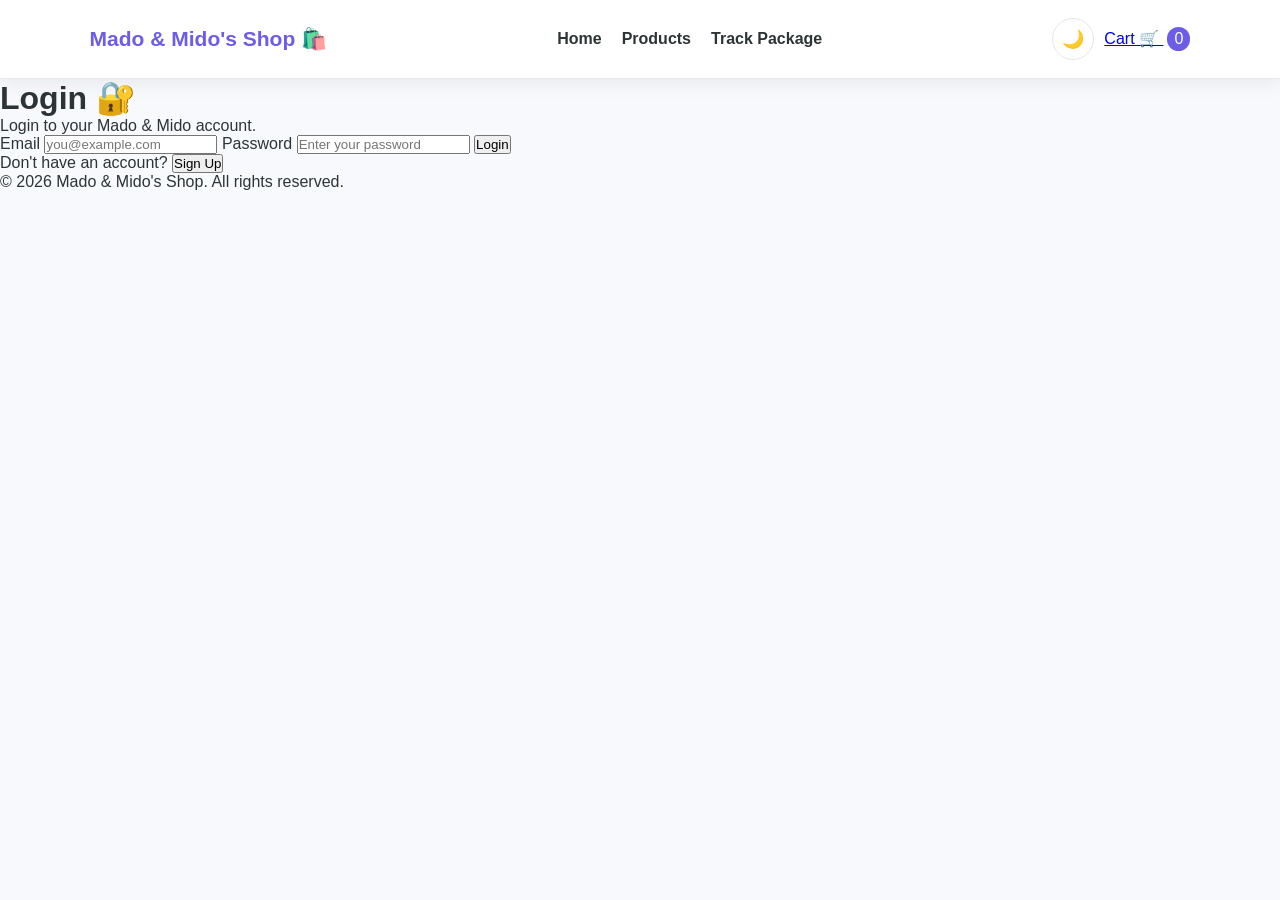
==== login.html @ 8385b4fd "e-commerce" ====
<!DOCTYPE html>
<html lang="en">
<head>
    <meta charset="UTF-8">
    <meta name="viewport" content="width=device-width, initial-scale=1.0">
    <title>Login - Mado & Mido's Shop</title>
    <link rel="stylesheet" href="style.css">
</head>

<body>

<header>
    <a href="index.html" class="logo">Mado & Mido's Shop 🛍️</a>

    <nav>
        <a href="index.html">Home</a>
        <a href="products.html">Products</a>
        <a href="track.html">Track Package</a>
    </nav>

    <div class="header-right">
        <button class="theme-btn" onclick="toggleTheme()" id="theme-toggle">🌙</button>

        <a href="cart.html" class="cart-button">
            Cart 🛒 <span id="cart-count">0</span>
        </a>
    </div>
</header>

<main class="login-page">

    <div class="login-card">

        <h1 id="auth-title">Login 🔐</h1>

        <p id="auth-subtitle">
            Login to your Mado & Mido account.
        </p>

        <div id="auth-message"></div>

        <label>Email</label>

        <input
            type="email"
            id="email-input"
            placeholder="you@example.com"
        >

        <label>Password</label>

        <input
            type="password"
            id="password-input"
            placeholder="Enter your password"
        >

        <button class="main-auth-btn" onclick="handleAuth()">
            Login
        </button>

        <p class="switch-auth">
            Don't have an account?
            <button onclick="toggleAuthMode()" id="switch-auth-btn">
                Sign Up
            </button>
        </p>

    </div>

</main>

<footer>
    <p>© 2026 Mado & Mido's Shop. All rights reserved.</p>
</footer>

<script src="script.js"></script>

</body>
</html>
---- style.css ----
/* ============================================================
   MADO & MIDO'S SHOP
   MAIN CSS
   ============================================================ */


* {
    margin: 0;
    padding: 0;
    box-sizing: border-box;
}


:root {

    --bg-color: #f8f9fd;

    --card-bg: #ffffff;

    --text-color: #2d3436;

    --text-muted: #636e72;

    --accent-color: #6c5ce7;

    --accent-hover: #5848d6;

    --border-color: #e4e7eb;

    --shadow-color: rgba(0, 0, 0, 0.07);

}


.dark-theme {

    --bg-color: #0f111a;

    --card-bg: #161925;

    --text-color: #f1f2f6;

    --text-muted: #b2bec3;

    --accent-color: #a29bfe;

    --accent-hover: #8f87ed;

    --border-color: #292d3d;

    --shadow-color: rgba(0, 0, 0, 0.4);

}


body {

    min-height: 100vh;

    background: var(--bg-color);

    color: var(--text-color);

    font-family:
        Arial,
        Helvetica,
        sans-serif;

    transition:
        background 0.3s,
        color 0.3s;

}


/* ============================================================
   HEADER
   ============================================================ */

header {

    display: flex;

    align-items: center;

    justify-content: space-between;

    gap: 20px;

    padding: 18px 7%;

    background: var(--card-bg);

    border-bottom:
        1px solid var(--border-color);

    box-shadow:
        0 4px 20px var(--shadow-color);

    position: sticky;

    top: 0;

    z-index: 1000;

}


.logo {

    color: var(--accent-color);

    font-size: 21px;

    font-weight: 800;

    text-decoration: none;

    white-space: nowrap;

}


nav {

    display: flex;

    gap: 20px;

}


nav a {

    color: var(--text-color);

    text-decoration: none;

    font-weight: 600;

}


nav a:hover,
nav a.active-link {

    color: var(--accent-color);

}


.header-right {

    display: flex;

    align-items: center;

    gap: 10px;

}


.theme-btn {

    width: 42px;

    height: 42px;

    border-radius: 50%;

    border:
        1px solid var(--border-color);

    background: var(--card-bg);

    color: var(--text-color);

    cursor: pointer;

    font-size: 18px;

}


.cart-icon {

    background: var(--text-color);

    color: var(--bg-color);

    padding: 10px 16px;

    border-radius: 25px;

    text-decoration: none;

    font-weight: 700;

}


#cart-count {

    display: inline-block;

    min-width: 22px;

    padding: 3px 7px;

    margin-left: 4px;

    border-radius: 20px;

    background: var(--accent-color);

    color: white;

    text-align: center;

}


/* ============================================================
   AUTH HEADER
   ============================================================ */

#auth-area {

    display: flex;

    align-items: center;

    gap: 8px;

}


.welcome-user {

    color: var(--text-color);

    font-weight: 600;

}


.login-header-btn,
.logout-btn {

    border: none;

    padding: 9px 14px;

    border-radius: 20px;

    background: var(--accent-color);

    color: white;

    font-weight: 700;

    cursor: pointer;

}


.logout-btn {

    background: #ff4757;

}


/* ============================================================
   HERO
   ============================================================ */

.hero {

    padding: 90px 20px;

    text-align: center;

    color: white;

    background:
        linear-gradient(
            135deg,
            #4834d4,
            #6c5ce7,
            #a29bfe
        );

    border-radius:
        0 0 45px 45px;

}


.hero h1 {

    font-size: 42px;

    margin-bottom: 12px;

}


.hero p {

    font-size: 18px;

    opacity: 0.95;

}


.small-hero {

    padding: 55px 20px;

}


.cta-btn {

    display: inline-block;

    margin-top: 25px;

    padding: 13px 25px;

    border-radius: 25px;

    background: white;

    color: #6c5ce7;

    text-decoration: none;

    font-weight: 800;

}


/* ============================================================
   HOME
   ============================================================ */

.home-section {

    padding: 55px 8%;

    text-align: center;

}


.home-section h2 {

    margin-bottom: 30px;

    font-size: 30px;

}


.feature-grid {

    display: grid;

    grid-template-columns:
        repeat(
            auto-fit,
            minmax(220px, 1fr)
        );

    gap: 25px;

}


.feature-card {

    padding: 30px;

    background: var(--card-bg);

    border:
        1px solid var(--border-color);

    border-radius: 20px;

    box-shadow:
        0 8px 25px var(--shadow-color);

}


.feature-card > div {

    font-size: 40px;

    margin-bottom: 12px;

}


.feature-card h3 {

    margin-bottom: 10px;

}


.feature-card p {

    color: var(--text-muted);

}


/* ============================================================
   PRODUCTS
   ============================================================ */

.products-page {

    padding: 40px 7%;

}


.category-menu {

    display: flex;

    justify-content: center;

    flex-wrap: wrap;

    gap: 10px;

    margin-bottom: 30px;

}


.cat-btn {

    padding: 10px 20px;

    border-radius: 25px;

    border:
        1px solid var(--border-color);

    background: var(--card-bg);

    color: var(--text-color);

    cursor: pointer;

    font-weight: 700;

}


.cat-btn:hover,
.cat-btn.active {

    background: var(--accent-color);

    color: white;

    border-color: var(--accent-color);

}


.products-grid {

    display: grid;

    grid-template-columns:
        repeat(
            auto-fit,
            minmax(240px, 1fr)
        );

    gap: 25px;

}


.product-card {

    display: flex;

    flex-direction: column;

    justify-content: space-between;

    padding: 18px;

    background: var(--card-bg);

    border:
        1px solid var(--border-color);

    border-radius: 20px;

    box-shadow:
        0 7px 25px var(--shadow-color);

    transition:
        transform 0.2s,
        box-shadow 0.2s;

}


.product-card:hover {

    transform: translateY(-7px);

    box-shadow:
        0 15px 35px var(--shadow-color);

}


.product-image-wrapper {

    width: 100%;

    height: 220px;

    overflow: hidden;

    border-radius: 15px;

    background: #eeeeee;

    margin-bottom: 15px;

}


.product-image-wrapper img {

    width: 100%;

    height: 100%;

    object-fit: cover;

}


.product-category {

    display: inline-block;

    margin-bottom: 8px;

    color: var(--accent-color);

    font-size: 12px;

    font-weight: 800;

    text-transform: uppercase;

}


.product-info h3 {

    min-height: 48px;

    margin-bottom: 10px;

    font-size: 17px;

}


.product-price {

    margin-bottom: 15px;

    color: var(--accent-color);

    font-size: 20px;

    font-weight: 800;

}


.add-btn {

    width: 100%;

    padding: 12px;

    border: none;

    border-radius: 10px;

    background: var(--text-color);

    color: var(--bg-color);

    cursor: pointer;

    font-weight: 800;

}


.add-btn:hover {

    background: var(--accent-color);

    color: white;

}


/* ============================================================
   CART
   ============================================================ */

.cart-page {

    display: grid;

    grid-template-columns:
        minmax(0, 2fr)
        minmax(300px, 1fr);

    gap: 30px;

    padding: 45px 7%;

}


.cart-products h1 {

    margin-bottom: 25px;

}


.cart-items {

    display: flex;

    flex-direction: column;

    gap: 12px;

}


.cart-row {

    display: flex;

    align-items: center;

    justify-content: space-between;

    gap: 15px;

    padding: 15px;

    background: var(--card-bg);

    border:
        1px solid var(--border-color);

    border-radius: 15px;

}


.cart-item-info {

    display: flex;

    align-items: center;

    gap: 15px;

    flex: 1;

}


.cart-item-image {

    width: 70px;

    height: 70px;

    overflow: hidden;

    border-radius: 10px;

    background: #eee;

    flex-shrink: 0;

}


.cart-item-image img {

    width: 100%;

    height: 100%;

    object-fit: cover;

}


.cart-item-info h3 {

    font-size: 15px;

    margin-bottom: 5px;

}


.cart-item-info p {

    color: var(--accent-color);

    font-weight: 700;

}


.quantity-controls {

    display: flex;

    align-items: center;

    gap: 10px;

}


.quantity-controls button {

    width: 30px;

    height: 30px;

    border-radius: 50%;

    border:
        1px solid var(--border-color);

    background: var(--bg-color);

    color: var(--text-color);

    cursor: pointer;

    font-weight: 900;

}


.remove-btn {

    border: none;

    background: transparent;

    color: #ff4757;

    cursor: pointer;

    font-weight: 700;

}


.clear-cart-btn {

    margin-top: 20px;

    padding: 11px 18px;

    border:
        1px solid #ff4757;

    border-radius: 10px;

    background: transparent;

    color: #ff4757;

    cursor: pointer;

    font-weight: 700;

}


/* ============================================================
   EMPTY CART
   ============================================================ */

.empty-cart {

    padding: 50px 20px;

    text-align: center;

    background: var(--card-bg);

    border:
        1px solid var(--border-color);

    border-radius: 20px;

}


.empty-cart > div {

    font-size: 55px;

    margin-bottom: 10px;

}


.empty-cart p {

    margin: 10px 0 20px;

    color: var(--text-muted);

}


.empty-cart a {

    display: inline-block;

    padding: 10px 18px;

    border-radius: 10px;

    background: var(--accent-color);

    color: white;

    text-decoration: none;

    font-weight: 700;

}


/* ============================================================
   ORDER SUMMARY
   ============================================================ */

.order-summary {

    height: fit-content;

    padding: 25px;

    background: var(--card-bg);

    border:
        1px solid var(--border-color);

    border-radius: 20px;

    box-shadow:
        0 8px 25px var(--shadow-color);

}


.order-summary h2 {

    margin-bottom: 20px;

}


.delivery-section,
.coupon-section {

    margin-bottom: 22px;

}


.delivery-section label,
.coupon-section label {

    display: block;

    margin-bottom: 8px;

    color: var(--text-muted);

    font-size: 13px;

    font-weight: 700;

}


.delivery-buttons {

    display: flex;

    gap: 8px;

}


.delivery-buttons button {

    flex: 1;

    padding: 10px;

    border: none;

    border-radius: 10px;

    background: var(--accent-color);

    color: white;

    cursor: pointer;

    font-weight: 700;

}


.delivery-buttons button:last-child {

    background: var(--bg-color);

    color: var(--text-color);

    border:
        1px solid var(--border-color);

}


.coupon-row {

    display: flex;

    gap: 7px;

}


.coupon-row input {

    flex: 1;

    min-width: 0;

    padding: 11px;

    border:
        1px solid var(--border-color);

    border-radius: 9px;

    background: var(--bg-color);

    color: var(--text-color);

}


.coupon-row button {

    padding: 11px 15px;

    border: none;

    border-radius: 9px;

    background: var(--text-color);

    color: var(--bg-color);

    cursor: pointer;

    font-weight: 700;

}


#coupon-message {

    min-height: 18px;

    margin-top: 6px;

    font-size: 12px;

    font-weight: 700;

}


.summary-row {

    display: flex;

    justify-content: space-between;

    margin-bottom: 11px;

}


.discount-row {

    display: none;

    color: #2ecc71;

}


.summary-total {

    display: flex;

    justify-content: space-between;

    margin-top: 15px;

    padding-top: 15px;

    border-top:
        1px solid var(--border-color);

    color: var(--accent-color);

    font-size: 20px;

    font-weight: 900;

}


.checkout-btn {

    width: 100%;

    margin-top: 20px;

    padding: 14px;

    border: none;

    border-radius: 11px;

    background: var(--accent-color);

    color: white;

    cursor: pointer;

    font-size: 15px;

    font-weight: 800;

}


.checkout-btn:hover {

    background: var(--accent-hover);

}


/* ============================================================
   LOGIN SCREEN
   ============================================================ */

#auth-screen {

    position: fixed;

    inset: 0;

    z-index: 99999;

    display: flex;

    align-items: center;

    justify-content: center;

    padding: 20px;

    overflow-y: auto;

    background:
        linear-gradient(
            135deg,
            rgba(72, 52, 212, 0.98),
            rgba(108, 92, 231, 0.98)
        );

}


.auth-box {

    width: 100%;

    max-width: 430px;

    padding: 35px;

    border-radius: 25px;

    background: var(--card-bg);

    color: var(--text-color);

    text-align: center;

    box-shadow:
        0 30px 80px rgba(0, 0, 0, 0.35);

}


.auth-logo {

    font-size: 50px;

    margin-bottom: 5px;

}


.auth-box h1 {

    margin-bottom: 8px;

    color: var(--accent-color);

}


.auth-subtitle {

    margin-bottom: 25px;

    color: var(--text-muted);

}


.auth-box h2 {

    margin-bottom: 18px;

}


.auth-box input {

    width: 100%;

    margin-bottom: 11px;

    padding: 13px;

    border:
        1px solid var(--border-color);

    border-radius: 10px;

    outline: none;

    background: var(--bg-color);

    color: var(--text-color);

    font-size: 14px;

}


.auth-box input:focus {

    border-color: var(--accent-color);

}


.auth-box button:not(.text-button) {

    width: 100%;

    padding: 13px;

    border: none;

    border-radius: 10px;

    background: var(--accent-color);

    color: white;

    cursor: pointer;

    font-weight: 800;

}


.auth-message {

    min-height: 20px;

    margin-top: 9px;

    font-size: 13px;

    font-weight: 700;

}


.auth-switch {

    margin-top: 16px;

    color: var(--text-muted);

    font-size: 14px;

}


.text-button {

    width: auto !important;

    padding: 0 !important;

    background: transparent !important;

    color: var(--accent-color) !important;

    font-weight: 800 !important;

}


.guest-section {

    margin-top: 25px;

}


.guest-line {

    display: flex;

    align-items: center;

    gap: 10px;

    margin-bottom: 15px;

    color: var(--text-muted);

}


.guest-line::before,
.guest-line::after {

    content: "";

    flex: 1;

    height: 1px;

    background: var(--border-color);

}


.guest-button {

    background: transparent !important;

    color: var(--text-color) !important;

    border:
        1px solid var(--border-color) !important;

}


.guest-button:hover {

    background: var(--bg-color) !important;

}


.guest-section p {

    margin-top: 10px;

    color: var(--text-muted);

    font-size: 11px;

}


/* ============================================================
   TRACK PACKAGE
   ============================================================ */

.tracking-page {

    max-width: 800px;

    margin: auto;

    padding: 60px 20px;

}


.tracking-card {

    padding: 35px;

    background: var(--card-bg);

    border:
        1px solid var(--border-color);

    border-radius: 20px;

    box-shadow:
        0 10px 30px var(--shadow-color);

}


.tracking-card h1 {

    margin-bottom: 10px;

}


.tracking-card > p {

    margin-bottom: 25px;

    color: var(--text-muted);

}


.tracking-input-row {

    display: flex;

    gap: 10px;

}


.tracking-input-row input {

    flex: 1;

    padding: 13px;

    border:
        1px solid var(--border-color);

    border-radius: 10px;

    background: var(--bg-color);

    color: var(--text-color);

}


.tracking-input-row button {

    padding: 13px 20px;

    border: none;

    border-radius: 10px;

    background: var(--accent-color);

    color: white;

    cursor: pointer;

    font-weight: 800;

}


.tracking-result {

    margin-top: 25px;

}


.tracking-status {

    padding: 25px;

    border-radius: 15px;

    background: var(--bg-color);

}


.status-badge {

    display: inline-block;

    margin: 10px 0;

    padding: 7px 13px;

    border-radius: 20px;

    background: var(--accent-color);

    color: white;

    font-weight: 800;

}


/* ============================================================
   MOBILE
   ============================================================ */

@media (max-width: 900px) {

    header {

        flex-wrap: wrap;

    }


    nav {

        order: 3;

        width: 100%;

        justify-content: center;

    }


    .cart-page {

        grid-template-columns: 1fr;

    }

}


@media (max-width: 600px) {

    .logo {

        font-size: 17px;

    }


    .header-right {

        width: 100%;

        justify-content: center;

    }


    .hero h1 {

        font-size: 30px;

    }


    .cart-row {

        flex-wrap: wrap;

    }


    .cart-item-info {

        width: 100%;

    }


    .auth-box {

        padding: 25px 20px;

    }


    .tracking-input-row {

        flex-direction: column;

    }

}
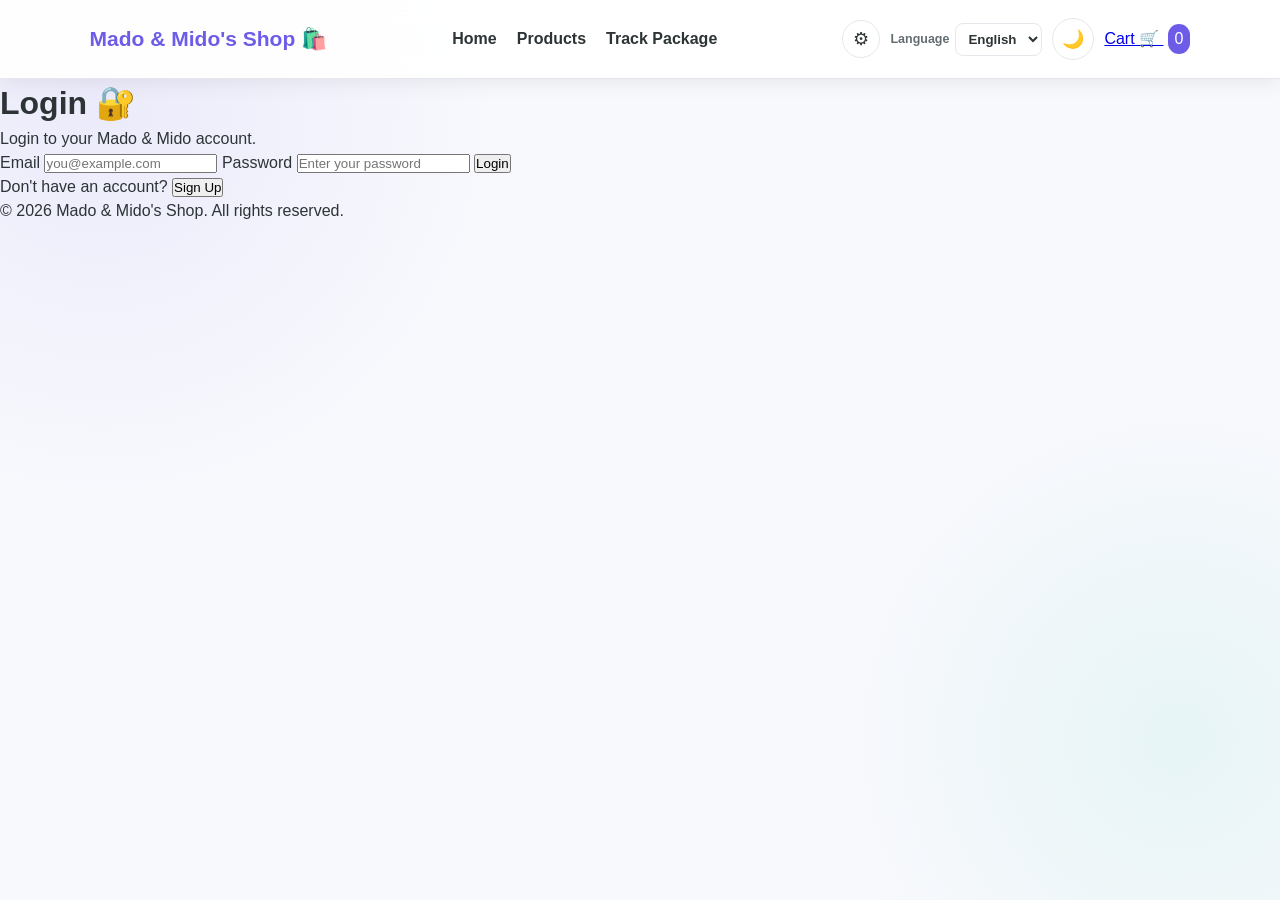
==== commit 6f68aeb8: "Update shop inventory and review controls" ====
--- a/login.html
+++ b/login.html
@@ -1,4 +1,5 @@
 <!DOCTYPE html>
+
 <html lang="en">
 <head>
     <meta charset="UTF-8">
--- a/style.css
+++ b/style.css
@@ -70,6 +70,8 @@
         background 0.3s,
         color 0.3s;
 
+    line-height: 1.5;
+
 }
 
 
@@ -157,6 +159,140 @@
 
     gap: 10px;
 
+}
+
+.language-control {
+    display: inline-flex;
+    align-items: center;
+    gap: 6px;
+    color: var(--text-muted);
+    font-size: 0.78rem;
+    font-weight: 700;
+}
+
+.language-control select,
+.review-avatar-select {
+    border: 1px solid var(--border-color);
+    border-radius: 8px;
+    padding: 7px 8px;
+    background: var(--card-bg);
+    color: var(--text-color);
+    font-weight: 700;
+}
+
+.profile-settings-btn {
+    width: 38px;
+    height: 38px;
+    border: 1px solid var(--border-color);
+    border-radius: 50%;
+    background: var(--card-bg);
+    color: var(--text-color);
+    cursor: pointer;
+    font-size: 1.1rem;
+}
+
+.profile-photo-picker {
+    position: fixed;
+    inset: 0;
+    z-index: 2100;
+    display: flex;
+    align-items: flex-start;
+    justify-content: flex-end;
+    padding: 82px 7% 24px;
+    background: rgba(15, 23, 42, 0.25);
+}
+
+.profile-photo-picker-card {
+    position: relative;
+    width: min(360px, 100%);
+    padding: 22px;
+    border: 1px solid var(--border-color);
+    border-radius: 16px;
+    background: var(--card-bg);
+    box-shadow: 0 18px 50px var(--shadow-color);
+}
+
+.profile-photo-picker-card h3 {
+    margin-bottom: 16px;
+}
+
+.profile-photo-close {
+
+    .product-card-stock {
+        margin: 6px 0 12px;
+        color: #168a55;
+        font-size: 0.86rem;
+        font-weight: 800;
+    }
+
+    .product-card-stock.sold-out {
+        color: #c0392b;
+    }
+    position: absolute;
+    top: 10px;
+    right: 12px;
+    border: none;
+    background: transparent;
+    color: var(--text-color);
+    cursor: pointer;
+    font-size: 1.4rem;
+}
+
+.profile-photo-options {
+    display: grid;
+    grid-template-columns: repeat(4, 1fr);
+    gap: 10px;
+}
+
+.profile-photo-option {
+    display: flex;
+    flex-direction: column;
+    align-items: center;
+    gap: 6px;
+    border: 2px solid transparent;
+    border-radius: 10px;
+    padding: 8px 4px;
+    background: var(--bg-color);
+    color: var(--text-color);
+    cursor: pointer;
+    font-weight: 700;
+}
+
+.profile-photo-option.selected {
+    border-color: var(--accent-color);
+}
+
+.profile-photo-option img {
+    width: 54px;
+    height: 54px;
+    border-radius: 50%;
+    object-fit: cover;
+}
+
+.shop-notification {
+    position: fixed;
+    right: 24px;
+    bottom: 24px;
+    z-index: 2000;
+    max-width: min(420px, calc(100vw - 32px));
+    padding: 16px 18px;
+    border: 1px solid rgba(39, 174, 96, 0.45);
+    border-radius: 12px;
+    background: #eafaf1;
+    color: #176b42;
+    box-shadow: 0 12px 30px var(--shadow-color);
+    font-weight: 800;
+    transition: opacity 0.3s ease, transform 0.3s ease;
+}
+
+.shop-notification.is-hidden {
+    opacity: 0;
+    transform: translateY(10px);
+}
+
+.arabic-language .shop-notification {
+    right: auto;
+    left: 24px;
 }
 
 
@@ -294,6 +430,8 @@
     border-radius:
         0 0 45px 45px;
 
+    box-shadow: 0 18px 45px rgba(72, 52, 212, 0.2);
+
 }
 
 
@@ -339,6 +477,19 @@
     text-decoration: none;
 
     font-weight: 800;
+
+    box-shadow: 0 8px 20px rgba(0, 0, 0, 0.14);
+
+    transition: transform 0.2s, box-shadow 0.2s;
+
+}
+
+
+.cta-btn:hover {
+
+    transform: translateY(-3px);
+
+    box-shadow: 0 12px 25px rgba(0, 0, 0, 0.2);
 
 }
 
@@ -394,6 +545,17 @@
     box-shadow:
         0 8px 25px var(--shadow-color);
 
+    transition: transform 0.2s, border-color 0.2s;
+
+}
+
+
+.feature-card:hover {
+
+    transform: translateY(-5px);
+
+    border-color: var(--accent-color);
+
 }
 
 
@@ -517,6 +679,8 @@
         transform 0.2s,
         box-shadow 0.2s;
 
+    overflow: hidden;
+
 }
 
 
@@ -628,6 +792,491 @@
 
 }
 
+
+/* ============================================================
+   PRODUCT DETAIL PAGE
+   ============================================================ */
+
+.product-page-shell {
+    padding: 40px 7%;
+}
+
+.product-detail-shell {
+    display: flex;
+    flex-direction: column;
+    gap: 32px;
+    max-width: 1200px;
+    margin: 0 auto;
+}
+
+.product-detail-header {
+    display: flex;
+    justify-content: flex-start;
+}
+
+.product-detail-content {
+    display: grid;
+    grid-template-columns: 1.1fr 1fr;
+    gap: 30px;
+    padding: 28px;
+    background: var(--card-bg);
+    border: 1px solid var(--border-color);
+    border-radius: 25px;
+    box-shadow: 0 10px 30px var(--shadow-color);
+}
+
+.product-gallery {
+    display: flex;
+    flex-direction: column;
+    gap: 16px;
+}
+
+.product-gallery img {
+    width: 100%;
+    height: 420px;
+    object-fit: cover;
+    border-radius: 18px;
+    background: #eee;
+}
+
+.product-gallery-thumbs {
+    display: grid;
+    grid-template-columns: repeat(auto-fit, minmax(80px, 1fr));
+    gap: 10px;
+}
+
+.thumb-btn {
+    border: 2px solid transparent;
+    border-radius: 12px;
+    overflow: hidden;
+    background: transparent;
+    padding: 0;
+    cursor: pointer;
+}
+
+    .qty-picker button:disabled,
+    .qty-picker input:disabled,
+    .add-btn:disabled {
+        cursor: not-allowed;
+        opacity: 0.55;
+    }
+
+.thumb-btn.active {
+    border-color: var(--accent-color);
+}
+
+.thumb-btn img {
+    width: 100%;
+    height: 80px;
+    object-fit: cover;
+    display: block;
+}
+
+.product-detail-info {
+    display: flex;
+    flex-direction: column;
+    justify-content: center;
+}
+
+.product-category-label {
+    display: inline-block;
+    width: fit-content;
+    margin-bottom: 12px;
+    padding: 6px 10px;
+    border-radius: 999px;
+    background: rgba(108, 92, 231, 0.12);
+    color: var(--accent-color);
+    font-size: 12px;
+    font-weight: 800;
+    text-transform: uppercase;
+    letter-spacing: 0.04em;
+}
+
+.product-detail-info h1 {
+    font-size: clamp(2rem, 4vw, 3rem);
+    margin-bottom: 12px;
+}
+
+.product-rating-row {
+    display: flex;
+    align-items: center;
+    gap: 10px;
+    margin-bottom: 12px;
+    color: var(--text-muted);
+    font-weight: 700;
+}
+
+.stars {
+    color: #f4b400;
+    letter-spacing: 0.1em;
+    font-size: 1.2rem;
+}
+
+.product-detail-price {
+    font-size: 2rem;
+    font-weight: 900;
+    color: var(--accent-color);
+    margin-bottom: 14px;
+}
+
+.product-description {
+    color: var(--text-muted);
+    font-size: 1rem;
+    margin-bottom: 20px;
+}
+
+.product-detail-actions {
+    display: flex;
+    align-items: center;
+    gap: 16px;
+    margin-bottom: 18px;
+    flex-wrap: wrap;
+}
+
+.qty-picker {
+    display: flex;
+    align-items: center;
+    border: 1px solid var(--border-color);
+    border-radius: 12px;
+    overflow: hidden;
+    background: var(--bg-color);
+}
+
+.qty-picker button {
+    width: 40px;
+    height: 42px;
+    border: none;
+    background: transparent;
+    color: var(--text-color);
+    font-size: 1.5rem;
+    cursor: pointer;
+}
+
+.qty-picker input {
+    width: 60px;
+    height: 42px;
+    border: none;
+    text-align: center;
+    background: transparent;
+    color: var(--text-color);
+    font-size: 1rem;
+    font-weight: 700;
+}
+
+.detail-add-btn {
+    flex: 1;
+    min-width: 180px;
+}
+
+.product-stock {
+    color: var(--text-muted);
+    font-size: 0.95rem;
+}
+
+.product-review-section {
+    background: var(--card-bg);
+    border: 1px solid var(--border-color);
+    border-radius: 25px;
+    padding: 28px;
+    box-shadow: 0 8px 24px var(--shadow-color);
+}
+
+.product-review-section h2 {
+    margin-bottom: 18px;
+    font-size: 1.6rem;
+}
+
+.review-form {
+    display: flex;
+    flex-direction: column;
+    gap: 12px;
+    margin-bottom: 26px;
+}
+
+.review-form label {
+    font-weight: 700;
+    color: var(--text-muted);
+}
+
+.interactive-stars {
+    display: flex;
+    gap: 8px;
+    font-size: 1.8rem;
+}
+
+.star-btn {
+    border: none;
+    background: transparent;
+    color: #dfe6e9;
+    cursor: pointer;
+    font-size: 2rem;
+    transition: transform 0.15s ease;
+}
+
+.star-btn.selected,
+.star-btn:hover {
+    color: #f4b400;
+    transform: scale(1.08);
+}
+
+.review-form textarea {
+    width: 100%;
+    padding: 12px 14px;
+    border: 1px solid var(--border-color);
+    border-radius: 12px;
+    background: var(--bg-color);
+    color: var(--text-color);
+    resize: vertical;
+    min-height: 100px;
+}
+
+.primary-btn,
+.secondary-btn {
+    display: inline-flex;
+    align-items: center;
+    justify-content: center;
+    border: none;
+    border-radius: 10px;
+    padding: 12px 18px;
+    font-weight: 800;
+    cursor: pointer;
+}
+
+.primary-btn {
+    background: var(--accent-color);
+    color: white;
+    width: fit-content;
+}
+
+.secondary-btn {
+    background: var(--bg-color);
+    color: var(--text-color);
+    border: 1px solid var(--border-color);
+}
+
+.product-comment-list {
+    display: flex;
+    flex-direction: column;
+    gap: 14px;
+}
+
+.comment-item {
+    padding: 16px 18px;
+    border: 1px solid var(--border-color);
+    border-radius: 14px;
+    background: var(--bg-color);
+}
+
+.comment-head {
+    display: flex;
+    align-items: center;
+    justify-content: space-between;
+    gap: 12px;
+    margin-bottom: 8px;
+}
+
+.comment-user {
+    display: flex;
+    align-items: center;
+    gap: 8px;
+    flex-wrap: wrap;
+}
+
+.review-avatar {
+    display: inline-flex;
+    align-items: center;
+    justify-content: center;
+    width: 32px;
+    height: 32px;
+    border-radius: 50%;
+    object-fit: cover;
+    background: rgba(108, 92, 231, 0.12);
+    font-size: 1.2rem;
+}
+
+.reply-user {
+    display: flex;
+    align-items: center;
+    gap: 8px;
+}
+
+.verified-badge {
+    display: inline-flex;
+    align-items: center;
+    justify-content: center;
+    padding: 4px 8px;
+    border-radius: 999px;
+    background: rgba(39, 174, 96, 0.12);
+    border: 1px solid rgba(39, 174, 96, 0.45);
+    color: #0f8f5a;
+    font-size: 0.68rem;
+    font-weight: 800;
+    letter-spacing: 0.02em;
+}
+
+.mini-stars {
+    color: #f4b400;
+    letter-spacing: 0.06em;
+}
+
+.comment-item p {
+    color: var(--text-muted);
+}
+
+.comment-actions {
+    display: flex;
+    align-items: center;
+    gap: 10px;
+    flex-wrap: wrap;
+    margin-top: 14px;
+}
+
+.comment-actions button,
+.comment-reply-toggle {
+    border: 1px solid var(--border-color);
+    background: var(--bg-color);
+    color: var(--text-color);
+    border-radius: 999px;
+    padding: 7px 12px;
+    cursor: pointer;
+    font-weight: 700;
+}
+
+.reply-box {
+    margin-top: 12px;
+    display: flex;
+    flex-direction: column;
+    gap: 8px;
+}
+
+.reply-box.hidden {
+    display: none;
+}
+
+.reply-box textarea {
+    width: 100%;
+    min-height: 70px;
+    resize: vertical;
+    border: 1px solid var(--border-color);
+    border-radius: 10px;
+    padding: 10px 12px;
+    background: var(--bg-color);
+    color: var(--text-color);
+}
+
+.reply-list {
+    display: flex;
+    flex-direction: column;
+    gap: 8px;
+    margin-top: 12px;
+    padding-left: 12px;
+    border-left: 2px solid var(--border-color);
+}
+
+.reply-item {
+    background: rgba(108, 92, 231, 0.04);
+    border: 1px solid var(--border-color);
+    border-radius: 10px;
+    padding: 10px 12px;
+}
+
+.reply-item p {
+    margin-top: 4px;
+}
+
+.related-products-section {
+    background: var(--card-bg);
+    border: 1px solid var(--border-color);
+    border-radius: 25px;
+    padding: 28px;
+    box-shadow: 0 8px 24px var(--shadow-color);
+}
+
+.related-header-row h2 {
+    margin-bottom: 18px;
+    font-size: 1.6rem;
+}
+
+.related-products-grid {
+    display: grid;
+    grid-template-columns: repeat(auto-fit, minmax(200px, 1fr));
+    gap: 18px;
+}
+
+.related-product-card {
+    display: flex;
+    flex-direction: column;
+    border: 1px solid var(--border-color);
+    border-radius: 18px;
+    background: var(--bg-color);
+    overflow: hidden;
+    cursor: pointer;
+    transition: transform 0.2s ease, box-shadow 0.2s ease;
+}
+
+.related-product-card:hover {
+    transform: translateY(-4px);
+    box-shadow: 0 10px 22px var(--shadow-color);
+}
+
+.related-product-card img {
+    width: 100%;
+    height: 180px;
+    object-fit: cover;
+    background: #eee;
+}
+
+.related-product-body {
+    display: flex;
+    flex-direction: column;
+    gap: 8px;
+    padding: 14px;
+}
+
+.related-product-body h3 {
+    font-size: 1rem;
+    min-height: 44px;
+}
+
+.related-product-body p {
+    color: var(--accent-color);
+    font-weight: 800;
+}
+
+.related-btn {
+    width: 100%;
+    margin-top: 2px;
+}
+
+.related-empty {
+    color: var(--text-muted);
+}
+
+.product-detail-empty {
+    text-align: center;
+    padding: 60px 20px;
+    background: var(--card-bg);
+    border: 1px solid var(--border-color);
+    border-radius: 20px;
+}
+
+.back-to-products {
+    display: inline-block;
+    margin-top: 16px;
+    color: var(--accent-color);
+    font-weight: 700;
+    text-decoration: none;
+}
+
+@media (max-width: 820px) {
+    .product-detail-content {
+        grid-template-columns: 1fr;
+    }
+
+    .product-gallery img {
+        height: 320px;
+    }
+}
 
 /* ============================================================
    CART
@@ -1094,6 +1743,372 @@
     font-size: 15px;
 
     font-weight: 800;
+
+}
+
+
+/* ============================================================
+   TEMPORARY ADMIN PANEL
+   ============================================================ */
+
+.admin-btn {
+
+    padding: 9px 14px;
+
+    border: none;
+
+    border-radius: 20px;
+
+    background: #f39c12;
+
+    color: white;
+
+    cursor: pointer;
+
+    font-weight: 700;
+
+}
+
+
+#admin-panel {
+
+    position: fixed;
+
+    inset: 0;
+
+    z-index: 2000;
+
+    display: none;
+
+    align-items: center;
+
+    justify-content: center;
+
+    padding: 20px;
+
+    background: rgba(0, 0, 0, 0.65);
+
+}
+
+
+.admin-panel-card {
+
+    position: relative;
+
+    width: min(920px, 100%);
+
+    max-height: 90vh;
+
+    overflow-y: auto;
+
+    padding: 28px;
+
+    background: var(--card-bg);
+
+    color: var(--text-color);
+
+    border: 1px solid var(--border-color);
+
+    border-radius: 16px;
+
+    box-shadow: 0 20px 60px rgba(0, 0, 0, 0.3);
+
+}
+
+
+.admin-panel-card h2 {
+
+    margin-bottom: 6px;
+
+}
+
+
+.admin-panel-card h3 {
+
+    margin: 22px 0 10px;
+
+}
+
+
+.admin-note {
+
+    color: var(--text-muted);
+
+    font-size: 13px;
+
+}
+
+
+.admin-close-btn {
+
+    position: absolute;
+
+    top: 12px;
+
+    right: 16px;
+
+    border: none;
+
+    background: transparent;
+
+    color: var(--text-muted);
+
+    cursor: pointer;
+
+    font-size: 28px;
+
+}
+
+
+.admin-product-list {
+
+    display: grid;
+
+    gap: 8px;
+
+}
+
+
+.admin-product-row {
+
+    display: grid;
+
+    grid-template-columns: 48px minmax(0, 1.3fr) 105px 85px 85px minmax(0, 0.75fr) minmax(0, 1fr) minmax(0, 1.3fr);
+
+    align-items: center;
+
+    gap: 12px;
+
+    font-size: 13px;
+
+}
+
+
+.admin-product-row input {
+
+    width: 100%;
+
+    padding: 8px;
+
+    border: 1px solid var(--border-color);
+
+    border-radius: 7px;
+
+    background: var(--bg-color);
+
+    color: var(--text-color);
+
+}
+
+.admin-review-list {
+    display: grid;
+    gap: 10px;
+}
+
+.admin-review-row {
+    display: grid;
+    grid-template-columns: minmax(140px, 1fr) 90px 70px minmax(180px, 2fr) 75px;
+    align-items: center;
+    gap: 8px;
+    padding: 10px;
+    border: 1px solid var(--border-color);
+    border-radius: 8px;
+    background: var(--bg-color);
+    font-size: 13px;
+}
+
+.admin-review-row textarea,
+.admin-review-row select {
+    width: 100%;
+    padding: 7px;
+    border: 1px solid var(--border-color);
+    border-radius: 7px;
+    background: var(--card-bg);
+    color: var(--text-color);
+}
+
+.admin-review-row textarea {
+    min-height: 42px;
+    resize: vertical;
+}
+
+.admin-review-delete {
+    color: #c0392b;
+    font-weight: 700;
+}
+
+
+.admin-color-controls {
+
+    display: none;
+
+    gap: 20px;
+
+    margin-top: 20px;
+
+}
+
+
+.admin-color-controls.visible {
+
+    display: flex;
+
+}
+
+
+.admin-appearance-controls {
+
+    display: grid;
+
+    grid-template-columns: repeat(2, minmax(0, 1fr));
+
+    align-items: center;
+
+}
+
+
+.admin-appearance-controls select {
+
+    min-width: 100px;
+
+    padding: 8px;
+
+    border: 1px solid var(--border-color);
+
+    border-radius: 7px;
+
+    background: var(--bg-color);
+
+    color: var(--text-color);
+
+}
+
+
+.admin-change-colors-btn {
+
+    width: 100%;
+
+    margin-top: 20px;
+
+    padding: 11px 16px;
+
+    border: 1px solid var(--accent-color);
+
+    border-radius: 9px;
+
+    background: transparent;
+
+    color: var(--accent-color);
+
+    cursor: pointer;
+
+    font-weight: 800;
+
+}
+
+
+.admin-change-colors-btn:hover {
+
+    background: var(--accent-color);
+
+    color: white;
+
+}
+
+
+.admin-color-controls label {
+
+    display: flex;
+
+    align-items: center;
+
+    gap: 8px;
+
+    color: var(--text-muted);
+
+    font-size: 13px;
+
+    font-weight: 700;
+
+}
+
+
+.admin-color-controls input {
+
+    width: 42px;
+
+    height: 32px;
+
+    padding: 0;
+
+    border: 1px solid var(--border-color);
+
+    cursor: pointer;
+
+}
+
+
+.admin-actions {
+
+    display: flex;
+
+    gap: 10px;
+
+    margin-top: 24px;
+
+}
+
+
+.admin-actions button {
+
+    padding: 11px 16px;
+
+    border: none;
+
+    border-radius: 9px;
+
+    background: var(--accent-color);
+
+    color: white;
+
+    cursor: pointer;
+
+    font-weight: 700;
+
+}
+
+
+.admin-actions .admin-reset-btn {
+
+    background: #ff4757;
+
+}
+
+
+@media (max-width: 600px) {
+
+    .admin-product-row {
+        grid-template-columns: 48px 1fr 105px;
+
+        gap: 6px;
+    }
+
+    .admin-product-row input:nth-child(n + 4) {
+        grid-column: 1 / -1;
+    }
+
+    .admin-review-row {
+        grid-template-columns: 1fr 1fr;
+    }
+
+    .admin-review-row textarea {
+        grid-column: 1 / -1;
+    }
+
+    .admin-color-controls {
+        flex-direction: column;
+        gap: 10px;
+    }
 
 }
 
@@ -1481,6 +2496,118 @@
 }
 
 
+.tracking-progress {
+
+    height: 14px;
+
+    margin: 22px 0 12px;
+
+    overflow: hidden;
+
+    border-radius: 8px;
+
+    background: #dbe4f0;
+
+}
+
+
+.tracking-progress-fill {
+
+    height: 100%;
+
+    background: #1976d2;
+
+    transition: width 0.5s ease;
+
+}
+
+
+.tracking-stages {
+
+    display: grid;
+
+    grid-template-columns: repeat(3, 1fr);
+
+    gap: 8px;
+
+    color: var(--text-muted);
+
+    font-size: 12px;
+
+    font-weight: 700;
+
+    text-align: center;
+
+}
+
+
+.tracking-stages .complete {
+
+    color: #1976d2;
+
+}
+
+
+.tracking-error {
+
+    color: #ff4757;
+
+    font-weight: 700;
+
+}
+
+
+.admin-tracking-controls {
+
+    display: grid;
+
+    grid-template-columns: repeat(2, 1fr);
+
+    gap: 8px;
+
+}
+
+
+.admin-tracking-controls input,
+.admin-tracking-controls button {
+
+    min-width: 0;
+
+    padding: 10px;
+
+    border: 1px solid var(--border-color);
+
+    border-radius: 8px;
+
+    background: var(--bg-color);
+
+    color: var(--text-color);
+
+    cursor: pointer;
+
+}
+
+
+.admin-tracking-controls button {
+
+    border: none;
+
+    background: var(--accent-color);
+
+    color: white;
+
+    font-weight: 700;
+
+}
+
+
+.admin-tracking-controls .admin-reset-btn {
+
+    background: #ff4757;
+
+}
+
+
 /* ============================================================
    MOBILE
    ============================================================ */
@@ -1566,4 +2693,385 @@
 
     }
 
+}
+
+
+/* ============================================================
+   VISUAL POLISH
+   ============================================================ */
+
+html {
+
+    scroll-behavior: smooth;
+
+}
+
+
+::selection {
+
+    background: var(--accent-color);
+
+    color: white;
+
+}
+
+
+body {
+
+    background-image:
+        radial-gradient(circle at 8% 12%, rgba(108, 92, 231, 0.09), transparent 28%),
+        radial-gradient(circle at 92% 82%, rgba(0, 184, 148, 0.07), transparent 25%);
+
+}
+
+
+button,
+a,
+input {
+
+    transition:
+        color 0.2s ease,
+        background-color 0.2s ease,
+        border-color 0.2s ease,
+        box-shadow 0.2s ease,
+        transform 0.2s ease;
+
+}
+
+
+button:focus-visible,
+a:focus-visible,
+input:focus-visible {
+
+    outline: 3px solid rgba(108, 92, 231, 0.35);
+
+    outline-offset: 3px;
+
+}
+
+
+header {
+
+    backdrop-filter: blur(14px);
+
+    background: color-mix(in srgb, var(--card-bg) 90%, transparent);
+
+}
+
+
+.logo {
+
+    transition: transform 0.2s ease, color 0.2s ease;
+
+}
+
+
+.logo:hover {
+
+    transform: translateY(-2px);
+
+}
+
+
+.theme-btn:hover,
+.cart-icon:hover,
+.login-header-btn:hover,
+.logout-btn:hover,
+.admin-btn:hover {
+
+    transform: translateY(-2px);
+
+    box-shadow: 0 8px 18px var(--shadow-color);
+
+}
+
+
+.hero {
+
+    position: relative;
+
+    overflow: hidden;
+
+    background:
+        linear-gradient(135deg, #3726a8, #6c5ce7 58%, #00b894);
+
+}
+
+
+.hero::after {
+
+    content: "";
+
+    position: absolute;
+
+    right: -80px;
+
+    bottom: -120px;
+
+    width: 280px;
+
+    height: 280px;
+
+    border: 1px solid rgba(255, 255, 255, 0.22);
+
+    border-radius: 50%;
+
+    box-shadow:
+        0 0 0 28px rgba(255, 255, 255, 0.06),
+        0 0 0 56px rgba(255, 255, 255, 0.04);
+
+    pointer-events: none;
+
+}
+
+
+.hero h1,
+.hero p,
+.hero .cta-btn {
+
+    position: relative;
+
+    z-index: 1;
+
+    animation: rise-in 0.65s ease both;
+
+}
+
+
+.hero p {
+
+    animation-delay: 0.1s;
+
+}
+
+
+.hero .cta-btn {
+
+    animation-delay: 0.2s;
+
+}
+
+
+.cta-btn:hover,
+.tracking-input-row button:hover,
+.checkout-btn:hover,
+.auth-box button:not(.text-button):hover {
+
+    transform: translateY(-3px);
+
+    box-shadow: 0 10px 22px rgba(0, 0, 0, 0.18);
+
+}
+
+
+.feature-card,
+.product-card,
+.tracking-card,
+.order-summary {
+
+    animation: card-in 0.55s ease both;
+
+}
+
+
+.feature-card:hover,
+.tracking-card:hover,
+.order-summary:hover {
+
+    border-color: color-mix(in srgb, var(--accent-color) 45%, var(--border-color));
+
+    box-shadow: 0 14px 32px var(--shadow-color);
+
+}
+
+
+.product-card:nth-child(2),
+.feature-card:nth-child(2) {
+
+    animation-delay: 0.08s;
+
+}
+
+
+.product-card:nth-child(3),
+.feature-card:nth-child(3) {
+
+    animation-delay: 0.16s;
+
+}
+
+
+.product-card:nth-child(4) {
+
+    animation-delay: 0.24s;
+
+}
+
+
+.product-card img {
+
+    transition: transform 0.35s ease, filter 0.35s ease;
+
+}
+
+
+.product-card:hover img {
+
+    transform: scale(1.04);
+
+    filter: saturate(1.08);
+
+}
+
+
+.tracking-progress {
+
+    box-shadow: inset 0 1px 3px rgba(0, 0, 0, 0.12);
+
+}
+
+
+.tracking-progress-fill {
+
+    background: linear-gradient(90deg, #1976d2, #42a5f5);
+
+    box-shadow: 0 0 12px rgba(25, 118, 210, 0.45);
+
+}
+
+
+@keyframes rise-in {
+
+    from {
+        opacity: 0;
+        transform: translateY(14px);
+    }
+
+    to {
+        opacity: 1;
+        transform: translateY(0);
+    }
+
+}
+
+
+@keyframes card-in {
+
+    from {
+        opacity: 0;
+        transform: translateY(10px);
+    }
+
+    to {
+        opacity: 1;
+        transform: translateY(0);
+    }
+
+}
+
+
+@media (prefers-reduced-motion: reduce) {
+
+    *,
+    *::before,
+    *::after {
+        scroll-behavior: auto !important;
+        animation-duration: 0.01ms !important;
+        animation-iteration-count: 1 !important;
+        transition-duration: 0.01ms !important;
+    }
+
+}
+
+
+.admin-product-row input[type="text"] {
+
+    min-width: 0;
+
+}
+
+
+.admin-text-controls {
+
+    display: grid;
+
+    gap: 10px;
+
+}
+
+
+.admin-text-controls label {
+
+    display: grid;
+
+    gap: 5px;
+
+    color: var(--text-muted);
+
+    font-size: 13px;
+
+    font-weight: 700;
+
+}
+
+
+.admin-text-controls input,
+.admin-text-controls textarea {
+
+    width: 100%;
+
+    padding: 9px;
+
+    border: 1px solid var(--border-color);
+
+    border-radius: 7px;
+
+    background: var(--bg-color);
+
+    color: var(--text-color);
+
+    font: inherit;
+
+    font-weight: 400;
+
+    resize: vertical;
+
+}
+
+
+.admin-text-controls textarea {
+
+    min-height: 62px;
+
+}
+
+
+.product-card img {
+
+    transition: transform 0.35s ease;
+
+}
+
+
+.product-card:hover img {
+
+    transform: scale(1.035);
+
+}
+
+
+.admin-product-preview {
+
+    width: 48px;
+
+    height: 48px;
+
+    object-fit: cover;
+
+    border: 1px solid var(--border-color);
+
+    border-radius: 8px;
+
+    background: var(--bg-color);
+
 }
